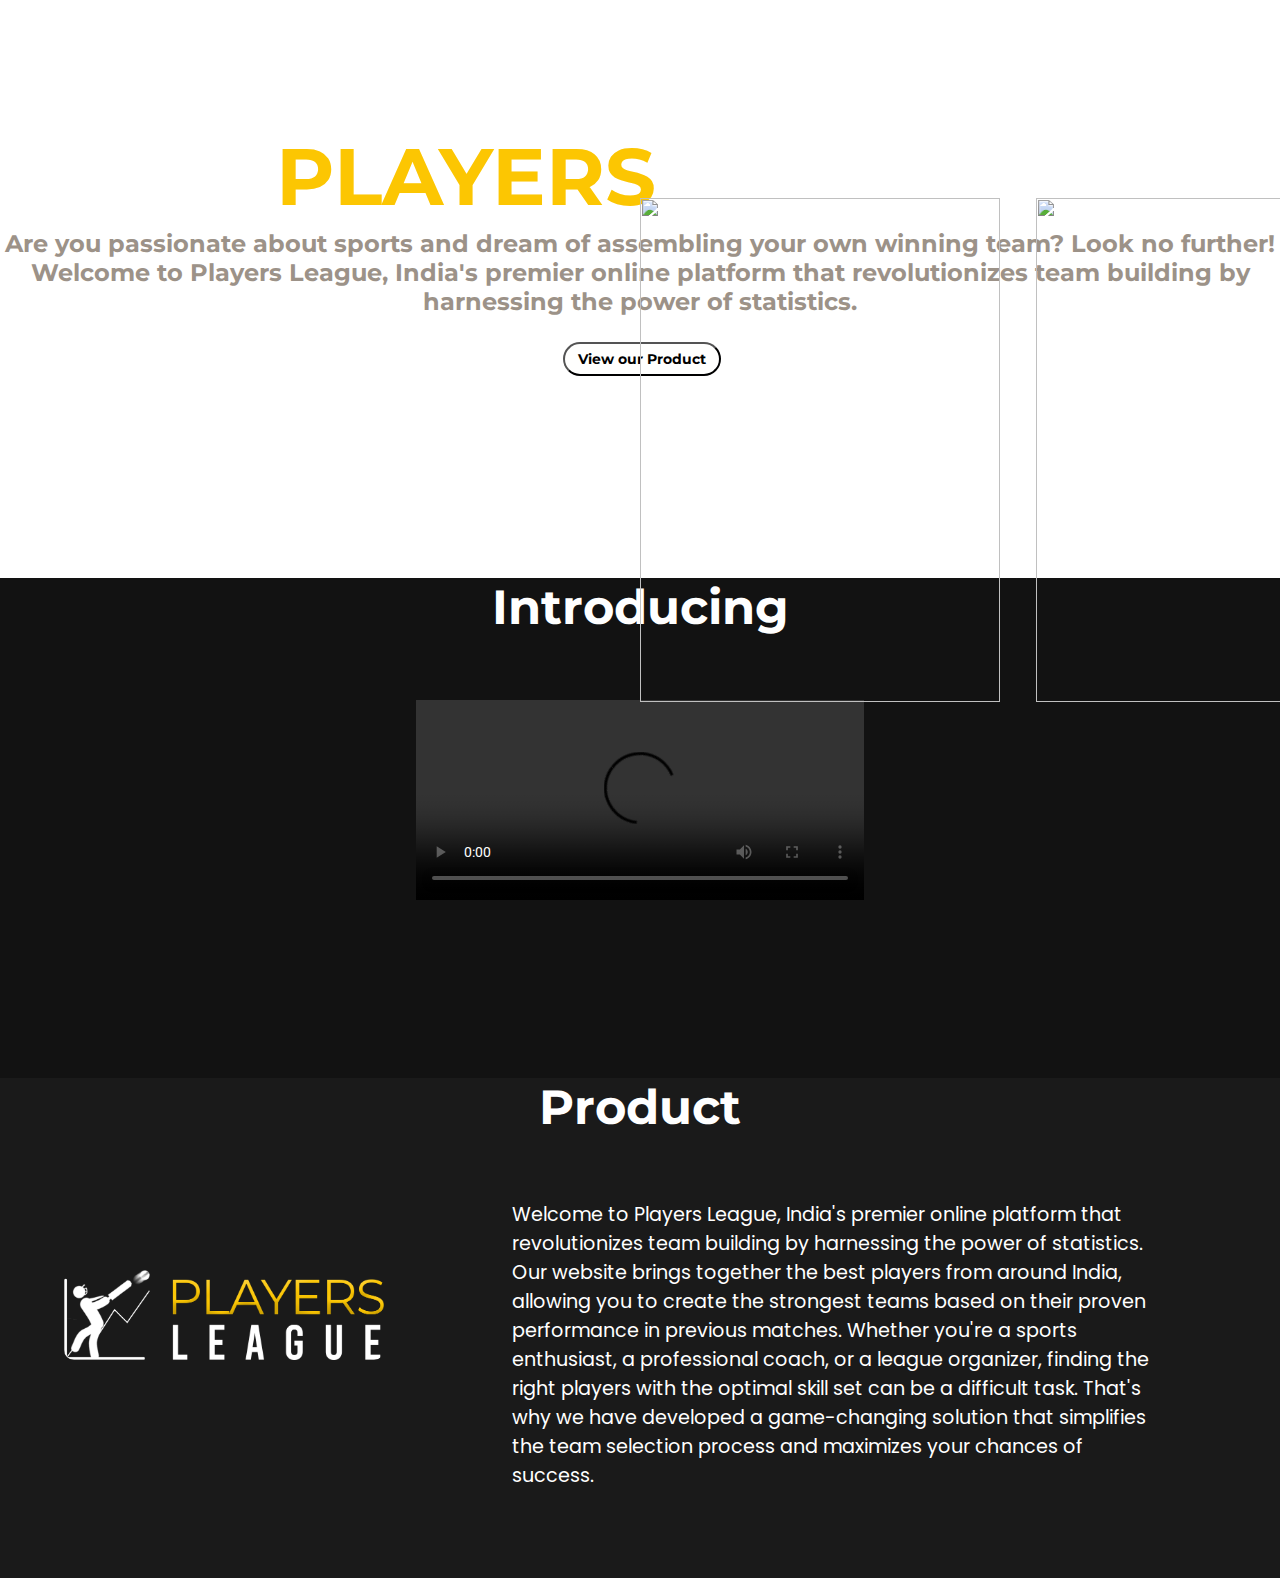
==== comp/index.html @ 018b0b1a "sdsdsdsdsdsdsdsdsdsdsdsdsdsdsdsdsdsdssdsdsd" ====
<!DOCTYPE html>
<html lang="en">
<head>
	<meta charset="UTF-8">
	<meta name="viewport" content="width=device-width, initial-scale=1.0">
	<title>Competition</title>
	
	<link rel="preconnect" href="https://fonts.googleapis.com">
<link rel="preconnect" href="https://fonts.gstatic.com" crossorigin>
<link href="https://fonts.googleapis.com/css2?family=Bebas+Neue&family=Coming+Soon&family=Montserrat&family=Montserrat+Alternates&family=Open+Sans&family=Poppins&family=Roboto&display=swap" rel="stylesheet">



<script src="https://cdn.tailwindcss.com"></script>
<link rel="stylesheet" href="https://cdnjs.cloudflare.com/ajax/libs/fullPage.js/4.0.19/fullpage.min.css" integrity="sha512-DbP1b6q56Ud5q0L+lvw9COyyH/+pN1lVmySvun4UsH8vmfdIHou+PAHfMnGXf6Fvd9rYLjSojeuPhQz2euU1cw==" crossorigin="anonymous" referrerpolicy="no-referrer" />
<link rel="stylesheet" href="style/style.css">
</head>
<body>
<header>
		<div class="nav">
			<ul>
				<a href="#home" class="link"><li class="item">Home</li></a>
				<a href="#about" class="link"><li class="item">Intro</li></a>
				<a href="#product" class="link"><li class="item">Product</li></a>
				<a href="#teams" class="link"><li class="item">Teams</li></a>
			</ul>

			
		</div>
	</header>
	
	<a href="product.html" class="link"><button class="nav-btn">Program</button></a>

	<div id="fullpage">
		


		<div class="section dark:bg-black" id="home"> 

			<!-- Photo by <a href="https://unsplash.com/@beingaheart?utm_source=unsplash&utm_medium=referral&utm_content=creditCopyText">AaDil</a> on <a href="https://unsplash.com/s/photos/ipl?utm_source=unsplash&utm_medium=referral&utm_content=creditCopyText">Unsplash</a> -->
			<div class="content1">
  		<h1 class="heading">Players <span class="text">League</span></h1>
  		<h2 class="text1">
  			Are you passionate about sports and dream of assembling your own winning team? Look no further! <br>Welcome to Players League, India's premier online platform that revolutionizes team building by harnessing the power of statistics.
  		</h2>	
  		<button class="view">
  			View our Product
  		</button>
  	</div>
  		


		</div>
		

		<div class="section dark:bg-gray-900" id="about">
			<div class="content">
			<h1 class="heading1">Introducing</h1>

			<video width="35%" height="40%" controls class="ipl">
  <source src="movie.mp4" type="video/mp4">
  <source src="movie.ogg" type="video/ogg">
Your browser does not support the video tag.
</video>
		</div>
		</div>
		<div class="section dark:bg-gray-800" id="product">
			<div class="content">
			<h1 class="heading2">
				Product
			</h1>

			<div class="container">
			<img src="
			image/lolgo.png " alt="Image" class="poster">
			<p class="description">
			Welcome to Players League, India's premier online platform that revolutionizes team building by harnessing the power of statistics. Our website brings together the best players from around India, allowing you to create the strongest teams based on their proven performance in previous matches. Whether you're a sports enthusiast, a professional coach, or a league organizer, finding the right players with the optimal skill set can be a difficult task. That's why we have developed a game-changing solution that simplifies the team selection process and maximizes your chances of success.			</p>
		</div>
		</div>
		</div>
		<div class="section dark:bg-gray-700" id="teams">
			

			<div id="image-track" data-mouse-down-at="0" data-prev-percentage="0">
  <img class="image" src="https://images.unsplash.com/photo-1524781289445-ddf8f5695861?ixlib=rb-4.0.3&ixid=MnwxMjA3fDB8MHxwaG90by1wYWdlfHx8fGVufDB8fHx8&auto=format&fit=crop&w=1770&q=80" draggable="false" />
  <img class="image" src="https://images.unsplash.com/photo-1610194352361-4c81a6a8967e?ixlib=rb-4.0.3&ixid=MnwxMjA3fDB8MHxwaG90by1wYWdlfHx8fGVufDB8fHx8&auto=format&fit=crop&w=1674&q=80" draggable="false" />
  <img class="image" src="https://images.unsplash.com/photo-1618202133208-2907bebba9e1?ixlib=rb-4.0.3&ixid=MnwxMjA3fDB8MHxwaG90by1wYWdlfHx8fGVufDB8fHx8&auto=format&fit=crop&w=1770&q=80" draggable="false" />
  <img class="image" src="https://images.unsplash.com/photo-1495805442109-bf1cf975750b?ixlib=rb-4.0.3&ixid=MnwxMjA3fDB8MHxwaG90by1wYWdlfHx8fGVufDB8fHx8&auto=format&fit=crop&w=1770&q=80" draggable="false" />
  <!-- <img class="image" src="https://images.unsplash.com/photo-1548021682-1720ed403a5b?ixlib=rb-4.0.3&ixid=MnwxMjA3fDB8MHxwaG90by1wYWdlfHx8fGVufDB8fHx8&auto=format&fit=crop&w=1770&q=80" draggable="false" /> -->
  <!-- <img class="image" src="https://images.unsplash.com/photo-1496753480864-3e588e0269b3?ixlib=rb-4.0.3&ixid=MnwxMjA3fDB8MHxwaG90by1wYWdlfHx8fGVufDB8fHx8&auto=format&fit=crop&w=2134&q=80" draggable="false" /> -->
  <!-- <img class="image" src="https://images.unsplash.com/photo-1613346945084-35cccc812dd5?ixlib=rb-4.0.3&ixid=MnwxMjA3fDB8MHxwaG90by1wYWdlfHx8fGVufDB8fHx8&auto=format&fit=crop&w=1759&q=80" draggable="false" /> -->
  <!-- <img class="image" src="https://images.unsplash.com/photo-1516681100942-77d8e7f9dd97?ixlib=rb-4.0.3&ixid=MnwxMjA3fDB8MHxwaG90by1wYWdlfHx8fGVufDB8fHx8&auto=format&fit=crop&w=1770&q=80" draggable="false" /> -->
</div>
  
  
  
		</div>
	</div>
	



	<script src="https://cdnjs.cloudflare.com/ajax/libs/fullPage.js/4.0.19/fullpage.min.js" integrity="sha512-GS3CSFQ4aj+0fL2a0wV1ouvpdbTZ3eEUriXTpXt50dc0CkO1fgyWuLoPA5NWy1PAWmcaZNneM+OAThgCqPnX+g==" crossorigin="anonymous" referrerpolicy="no-referrer"></script>

		<script>
			new fullpage('#fullpage', {
	
	autoScrolling:true,
	
	
});

			const track = document.getElementById("image-track");

const handleOnDown = e => track.dataset.mouseDownAt = e.clientX;

const handleOnUp = () => {
  track.dataset.mouseDownAt = "0";  
  track.dataset.prevPercentage = track.dataset.percentage;
}

const handleOnMove = e => {
  if(track.dataset.mouseDownAt === "0") return;
  
  const mouseDelta = parseFloat(track.dataset.mouseDownAt) - e.clientX,
        maxDelta = window.innerWidth / 2;
  
  const percentage = (mouseDelta / maxDelta) * -100,
        nextPercentageUnconstrained = parseFloat(track.dataset.prevPercentage) + percentage,
        nextPercentage = Math.max(Math.min(nextPercentageUnconstrained, 0), -100);
  
  track.dataset.percentage = nextPercentage;
  
  track.animate({
    transform: `translate(${nextPercentage}%, -50%)`
  }, { duration: 1200, fill: "forwards" });
  
  for(const image of track.getElementsByClassName("image")) {
    image.animate({
      objectPosition: `${100 + nextPercentage}% center`
    }, { duration: 1200, fill: "forwards" });
  }
}

/* -- Had to add extra lines for touch events -- */

window.onmousedown = e => handleOnDown(e);

window.ontouchstart = e => handleOnDown(e.touches[0]);

window.onmouseup = e => handleOnUp(e);

window.ontouchend = e => handleOnUp(e.touches[0]);

window.onmousemove = e => handleOnMove(e);

window.ontouchmove = e => handleOnMove(e.touches[0]);

		</script>

		
</body>
</html>
---- comp/style/style.css ----
* {
	margin: 0;
	padding: 0;
	box-sizing: border-box;
	
}
/* font-family: 'Bebas Neue', sans-serif;
font-family: 'Coming Soon', cursive;
font-family: 'Montserrat', sans-serif;
font-family: 'Montserrat Alternates', sans-serif;
font-family: 'Open Sans', sans-serif;
font-family: 'Poppins', sans-serif;
font-family: 'Roboto', sans-serif; */


body {

	overflow-x: hidden;
}

header {
	margin-top: 2%;
	position : fixed;
	margin-left: 61%;
	z-index: 70;
}


ul {
	display: flex;
	flex-direction: row;
	gap: 2rem;
	
}

li {
	list-style-type: none;
	font-family: 'Roboto', sans-serif; 
}


.nav-btn {
	background-color: transparent;
	color: #fff;
	width: 7%;
	height: 2rem;
	border: 2px solid white;
	border-radius: 40px;
	float: right;
	margin-top: 1.7%;
	margin-left:  88%;
	font-family: 'Roboto', sans-serif; 
	position: fixed;
	z-index: 70;
}

.nav-btn:hover {
	background-color: white;
	color: black;
	transition: 300ms ease-in-out;
}


.link{
	text-decoration: none;
	color: white;
}




.content {
	height: 500px ;
	min-height:-500px;
}
.content1 {
	height: 450px ;
	min-height:-450px;
}

.heading {
	text-align: center;
	color: #fcc602;
	width: 100%;
	text-transform: uppercase;
	margin-top: 10%;
	font-size: 5rem;
	font-family: 'Montserrat', sans-serif;
}

.text {
	text-align: center;
	color: #fff;
	letter-spacing: 1.5rem;
	font-size: 5rem;
	font-weight: 400;
	font-family: 'Bebas Neue', sans-serif;
}
.text1 {
	text-align: center;
	color: #9C9288;
	margin-top: 0%;
	font-family: 'Montserrat', sans-serif;
}

.text2 {
	font-size: 1.2rem;
	font-family: 'Poppins', sans-serif;

}

.view {
	color: black;
	font-size: 0.9rem;
	margin-top: 2%;
	padding: 0.5% 1% 0.5% 01%;
	background: #FFFFFE;
	margin-left: 44%;	
	border-radius: 40px;
	font-family: 'Montserrat', sans-serif;
	text-align: center;
	font-weight: bolder;
	transition: all 300ms ease-in-out;
}

.view:hover {
	background: #fcc602;
	color: black;


}

.p {
	margin-left: 15%;
}


.heading1 {
	color: white;
	font-size: 3rem;
	font-family: 'Montserrat', sans-serif;
	text-align: center;
}

.ipl {
	margin-left: 32.5%;
	margin-top: 5%;
}

.heading2 {
	color: white;
	font-size: 3rem;
	font-family: 'Montserrat', sans-serif;
	text-align: center;
}

#about {
	background: #121212;
}

#product {
	background: #1A1A1A;
}

#teams {
	background: #1C1C1C;
}

.poster {
	width: 25%;
	height: 30%;
	margin-left: 5%;
	margin-top: 10.5%;
	border-radius: 10px ;
	margin-right: 10%;
	transition: all 300ms ease-in-out;
}

.poster:hover {
	transform: scale3d(0.9, 0.9, 0.9);
	
}

.container {
	display: flex;
	flex-direction: row;

}

.description {
	color: white;
	font-size: 1.2rem;
	font-family: 'Poppins', sans-serif;
	margin-top: 5%;
	width: 50%;

}

.fp-watermark {
	display: none;
}

#image-track {
  display: flex;
  gap: 4vmin;
  position: absolute;
  left: 50%;
  top: 50%;
  transform: translate(0%, -50%); 
  user-select: none;
}

#image-track > .image {
  width: 40vmin;
  height: 56vmin;
  object-fit: cover;
  object-position: 100% center;
}
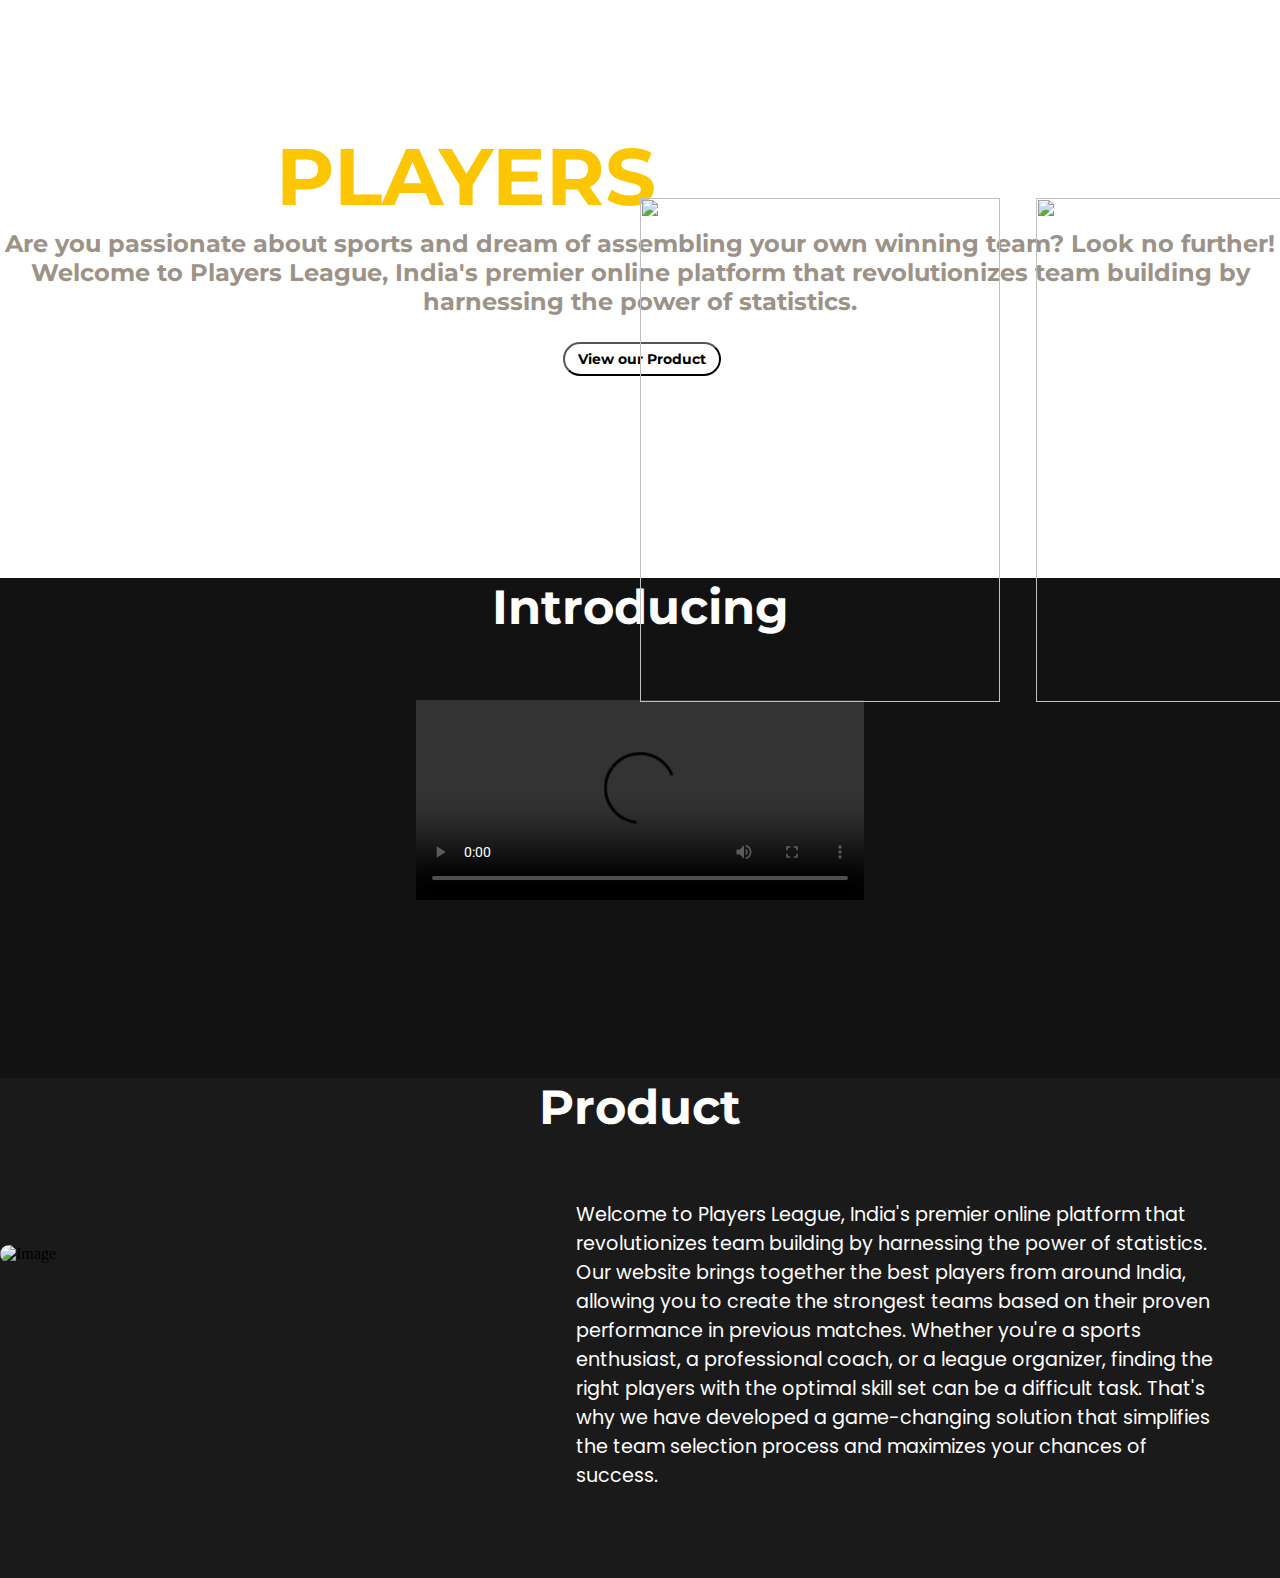
==== commit c755a4d3: "ghghghgggggggggggggggggggggggggggggggggggggggg" ====
--- a/comp/index.html
+++ b/comp/index.html
@@ -29,7 +29,7 @@
 		</div>
 	</header>
 	
-	<a href="product.html" class="link"><button class="nav-btn">Program</button></a>
+	<a href="#teams" class="link"><button class="nav-btn">Merch</button></a>
 
 	<div id="fullpage">
 		
@@ -72,7 +72,7 @@
 
 			<div class="container">
 			<img src="
-			image/lolgo.png " alt="Image" class="poster">
+			image/model.png " alt="Image" class="poster">
 			<p class="description">
 			Welcome to Players League, India's premier online platform that revolutionizes team building by harnessing the power of statistics. Our website brings together the best players from around India, allowing you to create the strongest teams based on their proven performance in previous matches. Whether you're a sports enthusiast, a professional coach, or a league organizer, finding the right players with the optimal skill set can be a difficult task. That's why we have developed a game-changing solution that simplifies the team selection process and maximizes your chances of success.			</p>
 		</div>
--- a/comp/style/style.css
+++ b/comp/style/style.css
@@ -167,10 +167,10 @@
 }
 
 .poster {
-	width: 25%;
-	height: 30%;
-	margin-left: 5%;
-	margin-top: 10.5%;
+	width: 35%;
+	height: 40%;
+	margin-left: %;
+	margin-top: 8.5%;
 	border-radius: 10px ;
 	margin-right: 10%;
 	transition: all 300ms ease-in-out;
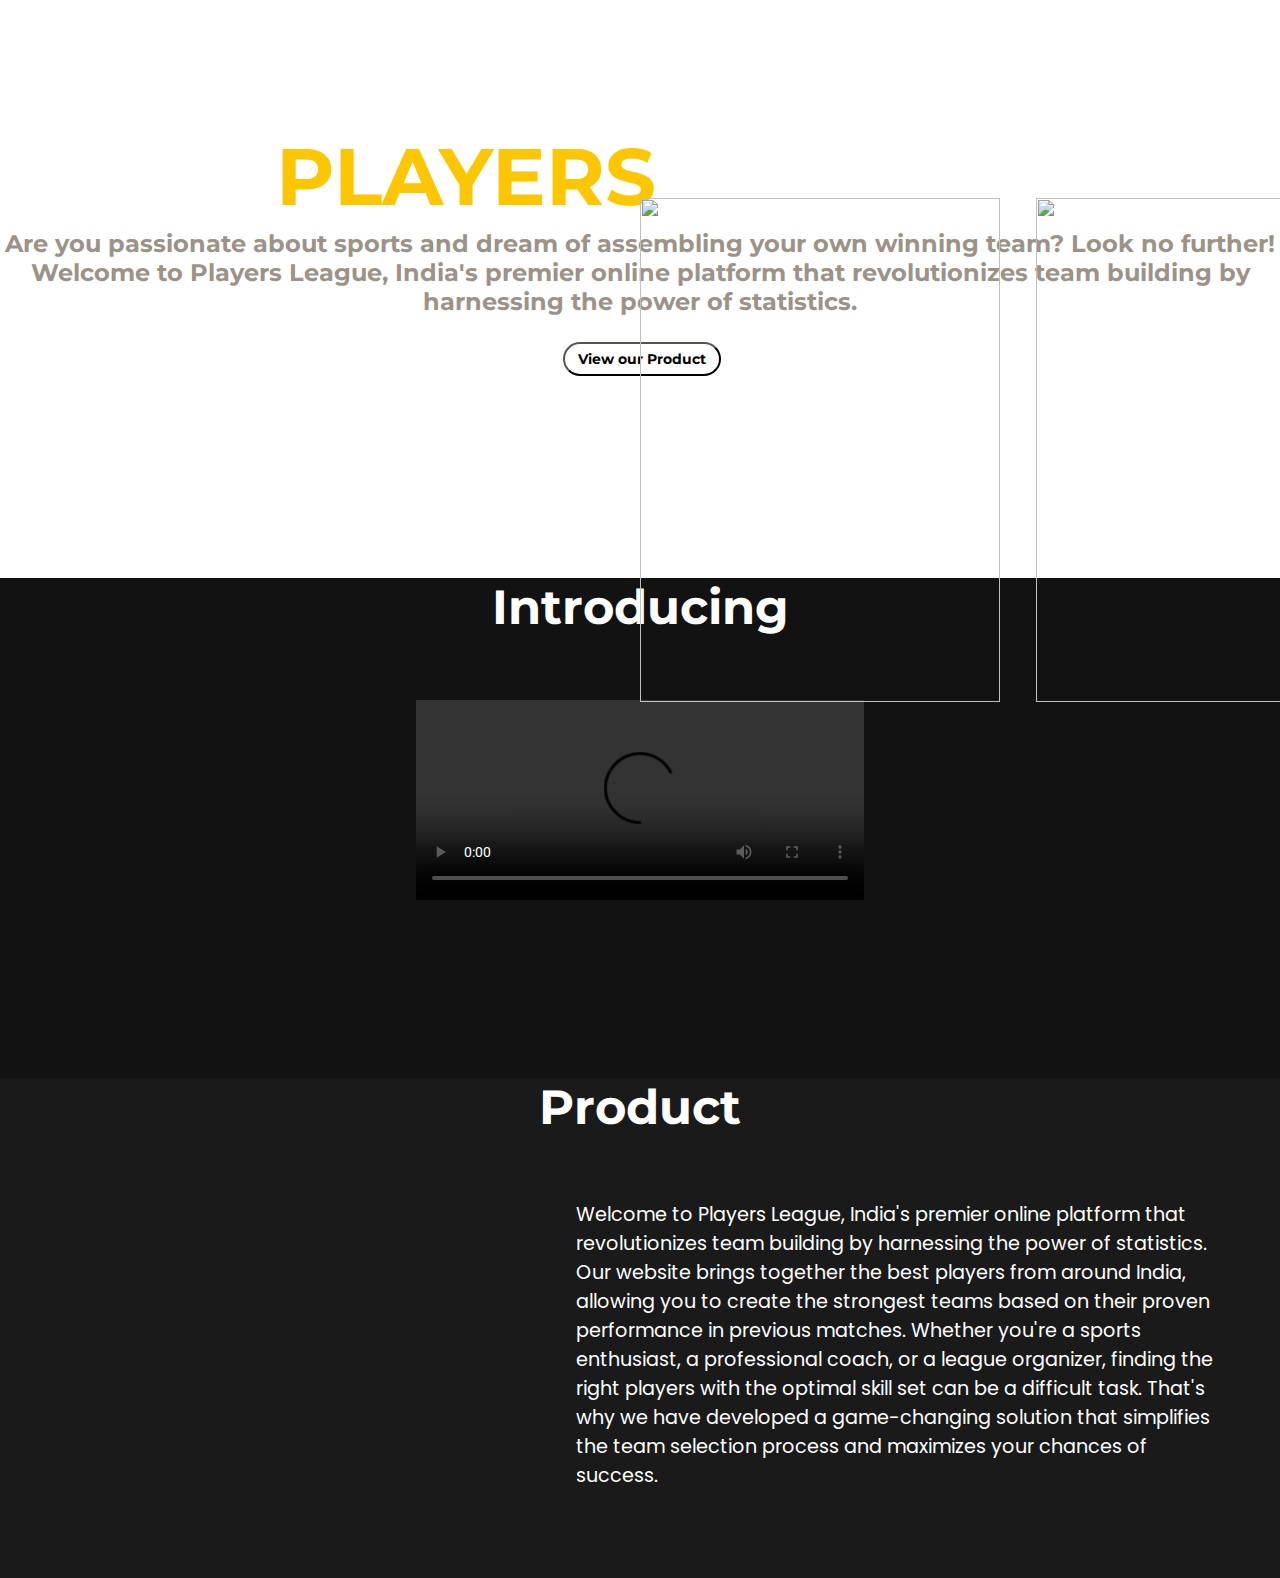
==== commit 8386a525: "Add files via upload" ====
--- a/comp/style/style.css
+++ b/comp/style/style.css
@@ -167,10 +167,10 @@
 }
 
 .poster {
-	width: 35%;
-	height: 40%;
-	margin-left: %;
-	margin-top: 8.5%;
+	width: 45%;
+	height: 50%;
+	margin-left: -5%;
+	margin-top: 5.5%;
 	border-radius: 10px ;
 	margin-right: 10%;
 	transition: all 300ms ease-in-out;
@@ -193,7 +193,7 @@
 	font-family: 'Poppins', sans-serif;
 	margin-top: 5%;
 	width: 50%;
-
+	margin-left: -5%;
 }
 
 .fp-watermark {
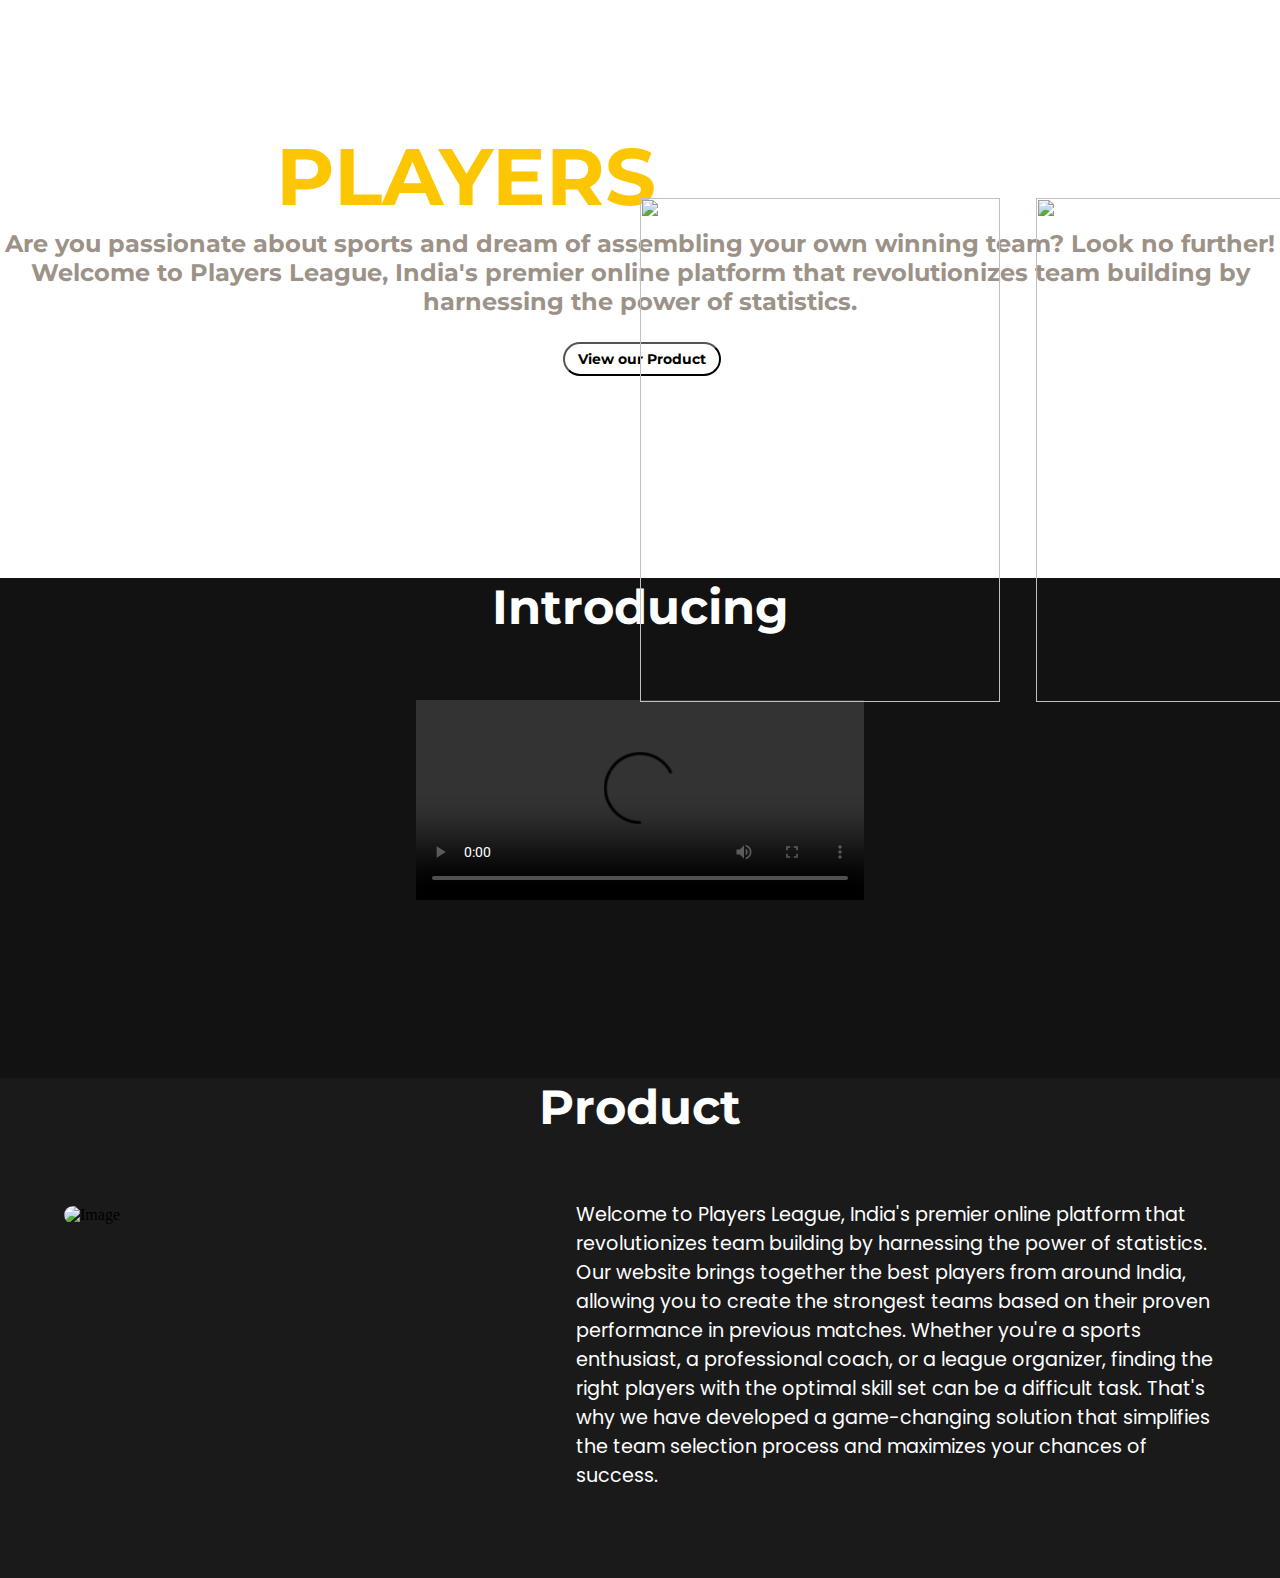
==== commit 48fed356: "Add files via upload" ====
--- a/comp/index.html
+++ b/comp/index.html
@@ -72,7 +72,7 @@
 
 			<div class="container">
 			<img src="
-			image/model.png " alt="Image" class="poster">
+			image/1.png " alt="Image" class="poster">
 			<p class="description">
 			Welcome to Players League, India's premier online platform that revolutionizes team building by harnessing the power of statistics. Our website brings together the best players from around India, allowing you to create the strongest teams based on their proven performance in previous matches. Whether you're a sports enthusiast, a professional coach, or a league organizer, finding the right players with the optimal skill set can be a difficult task. That's why we have developed a game-changing solution that simplifies the team selection process and maximizes your chances of success.			</p>
 		</div>
--- a/comp/style/style.css
+++ b/comp/style/style.css
@@ -167,9 +167,9 @@
 }
 
 .poster {
-	width: 45%;
-	height: 50%;
-	margin-left: -5%;
+	width: 25%;
+	height: 30%;
+	margin-left: 5%;
 	margin-top: 5.5%;
 	border-radius: 10px ;
 	margin-right: 10%;
@@ -193,7 +193,7 @@
 	font-family: 'Poppins', sans-serif;
 	margin-top: 5%;
 	width: 50%;
-	margin-left: -5%;
+	margin-left: 5%;
 }
 
 .fp-watermark {
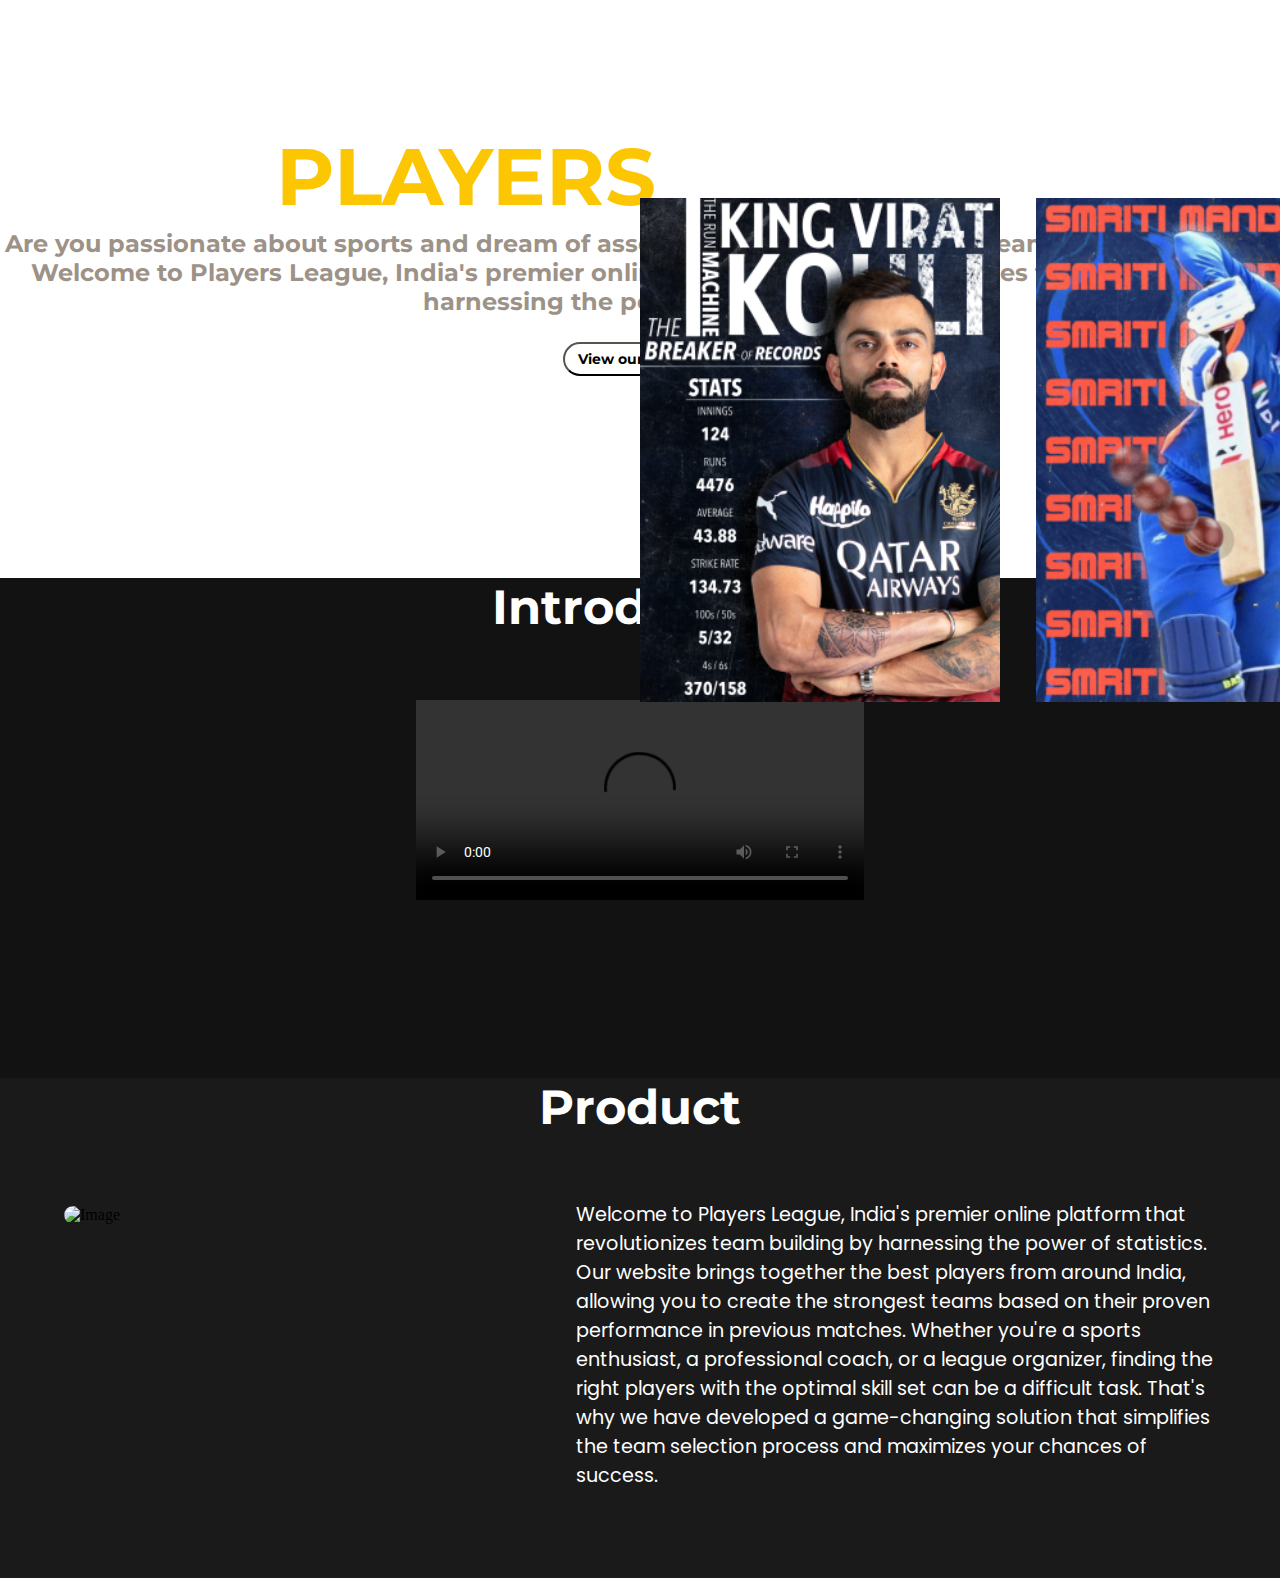
==== commit c6fb5532: "Final Website" ====
--- a/comp/index.html
+++ b/comp/index.html
@@ -82,10 +82,10 @@
 			
 
 			<div id="image-track" data-mouse-down-at="0" data-prev-percentage="0">
-  <img class="image" src="https://images.unsplash.com/photo-1524781289445-ddf8f5695861?ixlib=rb-4.0.3&ixid=MnwxMjA3fDB8MHxwaG90by1wYWdlfHx8fGVufDB8fHx8&auto=format&fit=crop&w=1770&q=80" draggable="false" />
-  <img class="image" src="https://images.unsplash.com/photo-1610194352361-4c81a6a8967e?ixlib=rb-4.0.3&ixid=MnwxMjA3fDB8MHxwaG90by1wYWdlfHx8fGVufDB8fHx8&auto=format&fit=crop&w=1674&q=80" draggable="false" />
-  <img class="image" src="https://images.unsplash.com/photo-1618202133208-2907bebba9e1?ixlib=rb-4.0.3&ixid=MnwxMjA3fDB8MHxwaG90by1wYWdlfHx8fGVufDB8fHx8&auto=format&fit=crop&w=1770&q=80" draggable="false" />
-  <img class="image" src="https://images.unsplash.com/photo-1495805442109-bf1cf975750b?ixlib=rb-4.0.3&ixid=MnwxMjA3fDB8MHxwaG90by1wYWdlfHx8fGVufDB8fHx8&auto=format&fit=crop&w=1770&q=80" draggable="false" />
+  <img class="image" src="image/poster.png" draggable="false" />
+  <img class="image" src="image/poster1.png" draggable="false" />
+  <img class="image" src="image/unsplash.jpg" draggable="false" />
+  <img class="image" src="image/ipl.jpg" draggable="false" />
   <!-- <img class="image" src="https://images.unsplash.com/photo-1548021682-1720ed403a5b?ixlib=rb-4.0.3&ixid=MnwxMjA3fDB8MHxwaG90by1wYWdlfHx8fGVufDB8fHx8&auto=format&fit=crop&w=1770&q=80" draggable="false" /> -->
   <!-- <img class="image" src="https://images.unsplash.com/photo-1496753480864-3e588e0269b3?ixlib=rb-4.0.3&ixid=MnwxMjA3fDB8MHxwaG90by1wYWdlfHx8fGVufDB8fHx8&auto=format&fit=crop&w=2134&q=80" draggable="false" /> -->
   <!-- <img class="image" src="https://images.unsplash.com/photo-1613346945084-35cccc812dd5?ixlib=rb-4.0.3&ixid=MnwxMjA3fDB8MHxwaG90by1wYWdlfHx8fGVufDB8fHx8&auto=format&fit=crop&w=1759&q=80" draggable="false" /> -->
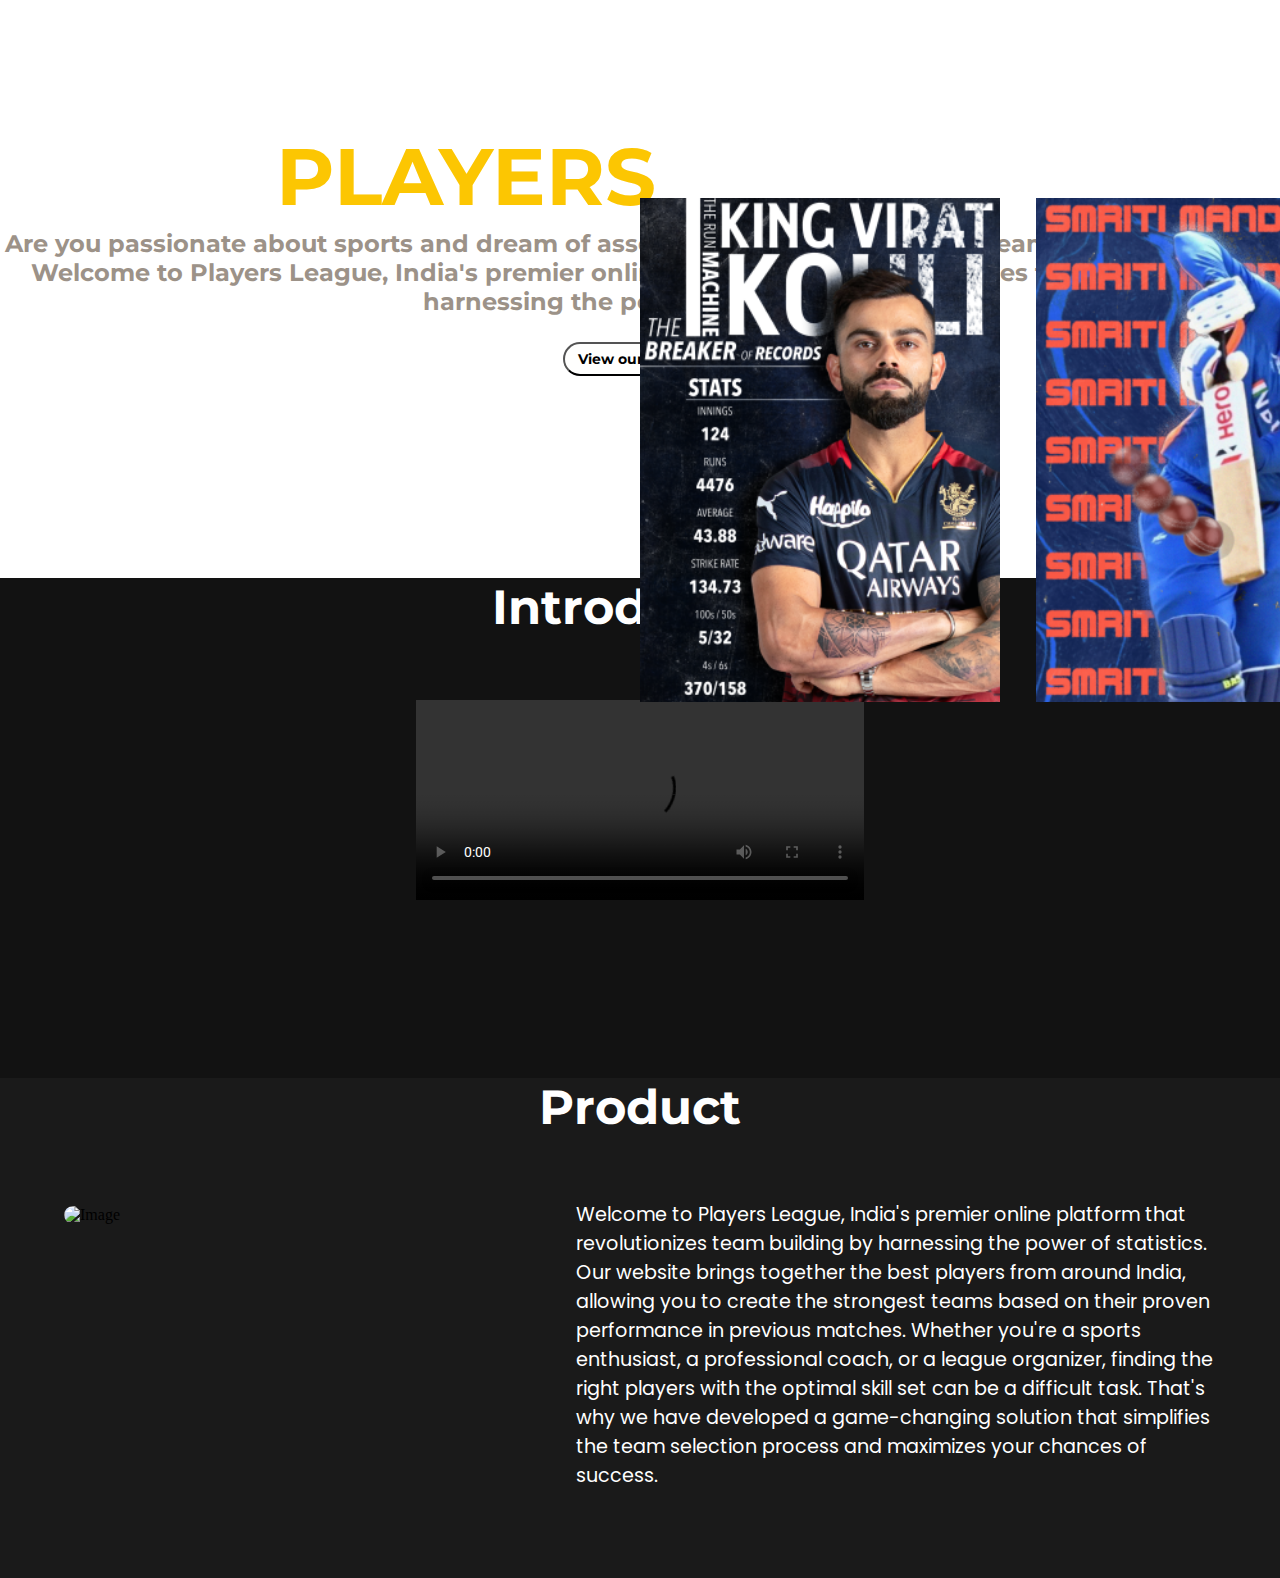
==== commit f1522fd3: "Final Web" ====
--- a/comp/index.html
+++ b/comp/index.html
@@ -21,15 +21,15 @@
 			<ul>
 				<a href="#home" class="link"><li class="item">Home</li></a>
 				<a href="#about" class="link"><li class="item">Intro</li></a>
-				<a href="#product" class="link"><li class="item">Product</li></a>
-				<a href="#teams" class="link"><li class="item">Teams</li></a>
+				<a href="#teams" class="link"><li class="item">Poster</li></a>
+				<a href="#product" class="link"><li class="item">Info</li></a>
 			</ul>
 
 			
 		</div>
 	</header>
 	
-	<a href="#teams" class="link"><button class="nav-btn">Merch</button></a>
+	<a href="https://newiplwebsite.vercel.app/bowlers" class="link"><button class="nav-btn">Product</button></a>
 
 	<div id="fullpage">
 		
@@ -43,9 +43,11 @@
   		<h2 class="text1">
   			Are you passionate about sports and dream of assembling your own winning team? Look no further! <br>Welcome to Players League, India's premier online platform that revolutionizes team building by harnessing the power of statistics.
   		</h2>	
+  		<a href="https://newiplwebsite.vercel.app/bowlers" class="link">
   		<button class="view">
   			View our Product
   		</button>
+  	</a>
   	</div>
   		
 
@@ -86,10 +88,7 @@
   <img class="image" src="image/poster1.png" draggable="false" />
   <img class="image" src="image/unsplash.jpg" draggable="false" />
   <img class="image" src="image/ipl.jpg" draggable="false" />
-  <!-- <img class="image" src="https://images.unsplash.com/photo-1548021682-1720ed403a5b?ixlib=rb-4.0.3&ixid=MnwxMjA3fDB8MHxwaG90by1wYWdlfHx8fGVufDB8fHx8&auto=format&fit=crop&w=1770&q=80" draggable="false" /> -->
-  <!-- <img class="image" src="https://images.unsplash.com/photo-1496753480864-3e588e0269b3?ixlib=rb-4.0.3&ixid=MnwxMjA3fDB8MHxwaG90by1wYWdlfHx8fGVufDB8fHx8&auto=format&fit=crop&w=2134&q=80" draggable="false" /> -->
-  <!-- <img class="image" src="https://images.unsplash.com/photo-1613346945084-35cccc812dd5?ixlib=rb-4.0.3&ixid=MnwxMjA3fDB8MHxwaG90by1wYWdlfHx8fGVufDB8fHx8&auto=format&fit=crop&w=1759&q=80" draggable="false" /> -->
-  <!-- <img class="image" src="https://images.unsplash.com/photo-1516681100942-77d8e7f9dd97?ixlib=rb-4.0.3&ixid=MnwxMjA3fDB8MHxwaG90by1wYWdlfHx8fGVufDB8fHx8&auto=format&fit=crop&w=1770&q=80" draggable="false" /> -->
+  
 </div>
   
   
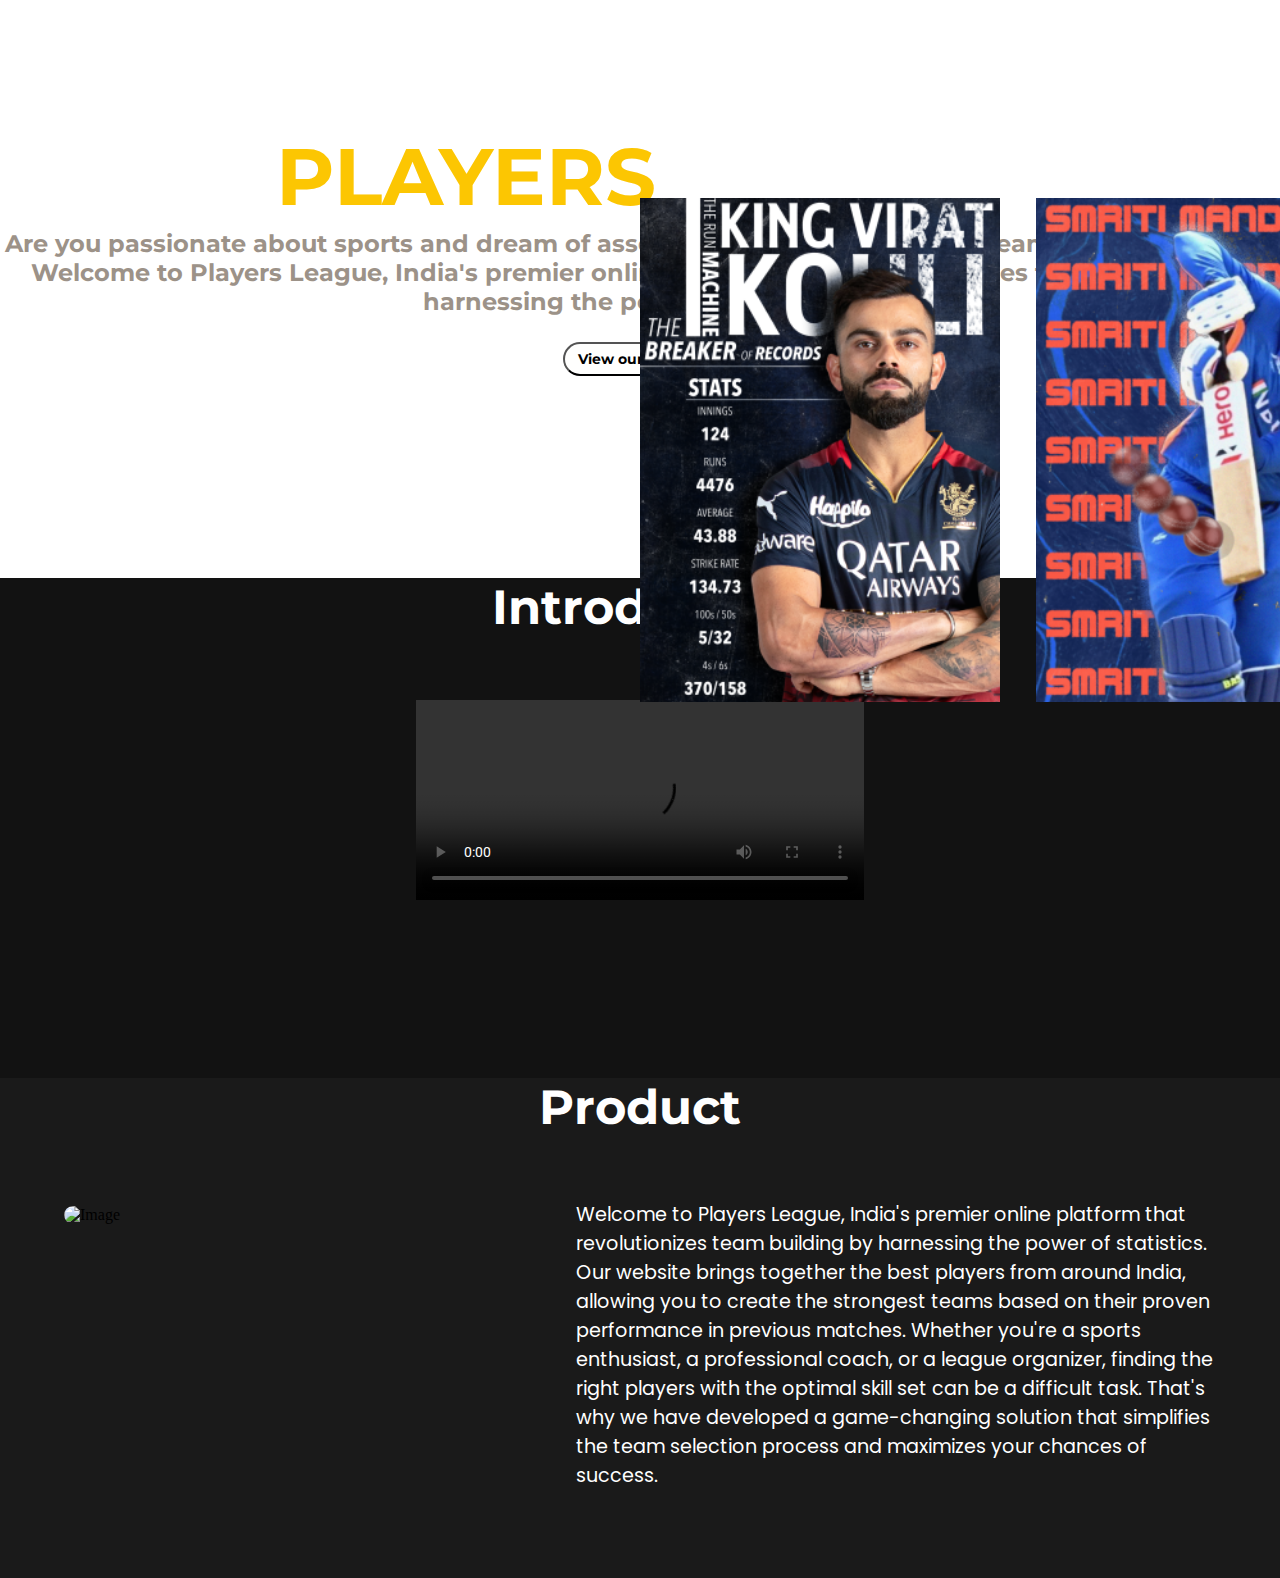
==== commit 3393f9b7: "Final WEb" ====
--- a/comp/index.html
+++ b/comp/index.html
@@ -60,7 +60,7 @@
 			<h1 class="heading1">Introducing</h1>
 
 			<video width="35%" height="40%" controls class="ipl">
-  <source src="movie.mp4" type="video/mp4">
+  <source src="https://thisthing.b-cdn.net/teaser.mp4" type="video/mp4">
   <source src="movie.ogg" type="video/ogg">
 Your browser does not support the video tag.
 </video>
